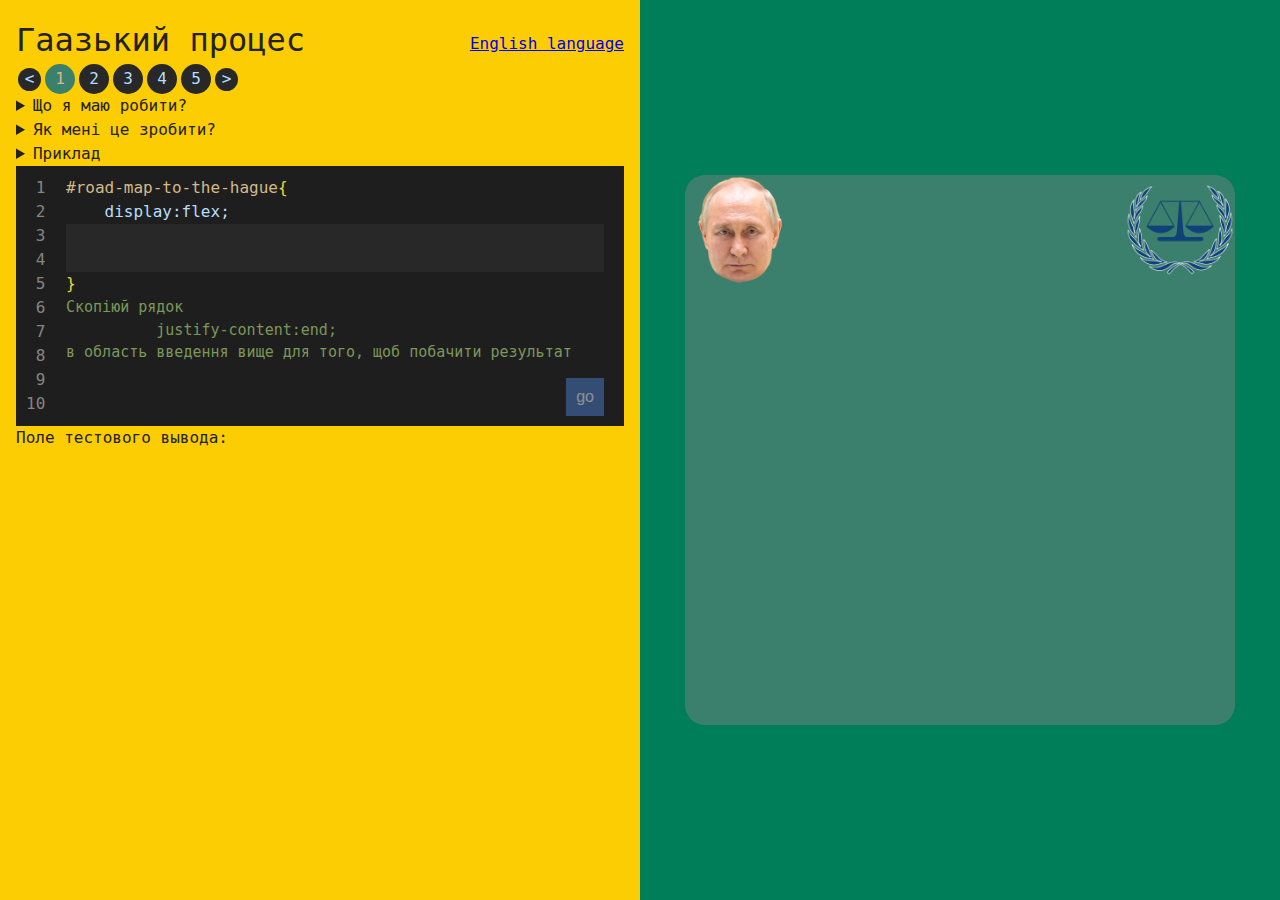
==== ukr.html @ e569c1f4 "Add files via upload" ====
<!DOCTYPE html>
<html lang="en">

<head>
  <meta charset="UTF-8">
  <meta http-equiv="X-UA-Compatible" content="IE=edge">
  <meta name="viewport" content="width=device-width, initial-scale=1.0">
  <title>Hague way</title>
  <link rel="apple-touch-icon" sizes="180x180" href="img/favicon/apple-touch-icon.png">
  <link rel="icon" type="image/png" sizes="32x32" href="img/favicon//favicon-32x32.png">
  <link rel="icon" type="image/png" sizes="16x16" href="img/favicon//favicon-16x16.png">
  <link rel="manifest" href="img/favicon//site.webmanifest">
  <link rel="mask-icon" href="img/favicon//safari-pinned-tab.svg" color="#5bbad5">
  <meta name="msapplication-TileColor" content="#9f00a7">
  <meta name="theme-color" content="#ffffff">

  <link rel="stylesheet" href="css/reset.css">
  <link rel="stylesheet" href="css/style.css">

  <script src="js/main.js" defer></script>
</head>

<body>
  <section id="sidebar">
    <div id="information">
      <h1>Гаазький процес</h1>
      <div id="pagination">
        <a href="#" id="prev-page">&lt;</a>
        <div id="page-links"></div>
        <a href="#" id="next-page">&gt;</a>
      </div>
      <a href="index.html" class="language">English language</a>
      <details id="mission-info">
        <summary>Що я маю робити?</summary>
        <p class="history-text">Настав час допомогти російському уряду знайти Гаазькі суди. Використовуючи магію веб програмування, відправте Путіна та його уряд до Гаазького суду.</p>
        <audio src="audio/mission-info-1Ukr.m4a"></audio>
      </details>

      <details id="task-info">
        <summary>Як мені це зробити?</summary>
        <p class="task-text"><span>justify-content</span> is a CSS property used to align elements along the main axis.
        <ul class="task-rules-list">
          <li><span>flex-start</span>: Elements are aligned to the start of the main axis.</li>
          <li><span>flex-end</span>: Elements are aligned to the end of the main axis.</li>
          <li><span>center</span>: Elements are aligned at the center of the main axis.</li>
          <li><span>space-between</span>: Elements are evenly distributed, with the first element at the start and the
            last element at the end.</li>
          <li><span>space-around</span>: Elements are evenly distributed, with equal space around each element.</p>
          </li>
        </ul>
      </details>

      <details id="example-info">
        <summary>Приклад</summary>
        <p class="example-text"><span>justify-content: center;</span> will send Putin to the middle of the road to the
          Hague court</p>
      </details>

    </div>
    <div id="editor">
      <div id="css">
        <div id="line-number">
          <p>1</p>
          <p>2</p>
          <p>3</p>
          <p>4</p>
          <p>5</p>
          <p>6</p>
          <p>7</p>
          <p>8</p>
          <p>9</p>
          <p>10</p>
        </div>
        <pre id="selector-start"><span class="selector-text">#road-map-to-the-hague</span><span class="parenthesis">&#123;</span>
    <span class="rules-text">display:flex;</span></pre>
        <textarea id="code"></textarea>
        <pre id="selector-end"><span class="parenthesis">&#125;</span></pre>
        <pre id="comment">Скопіюй рядок
          justify-content:end;
в область введення вище для того, щоб побачити результат</pre>
      </div>

      <button id="next">go</button>
    </div>

    <p class="test-area">Поле тестового вывода: <span id="code-output"></span></p>
    <!-- 
    <p class="test-area">Поле тестового вывода before colon: <span id="code-output-before"></span></p>
    <p class="test-area">Поле тестового вывода after colon: <span id="code-output-after"></span></p> -->
    <audio id="audio-welcome-to-haager" src="audio/WelcomeToHaagerUkr.m4a"></audio>
  </section>

  <section id="road-map-to-the-hague">
    <div id="board">
      <div class="face">
        <div class="putin"><img src="img/putin.png" alt=""></div>
      </div>
      <div class="court"><img src="img/court.png" alt=""></div>
    </div>

  </section>


</body>

</html>
---- css/style.css ----
body {
    display: flex;
    height: 100vh;
    font-family: Monaco, monospace;
    font-size: 16px;
    line-height: 1.5;
    /* color: azure; */
}

#sidebar {
    position: relative;
    background-color: #fccd02;
    min-width: 50%;
    height: 100%;
    padding: 1em;
}

#road-map-to-the-hague {
    position: relative;
    background-color: #007d59;
    min-width: 50%;
    height: 100%;
    padding: 1em;
    display: flex;
    justify-content: center;
    align-items: center;

}

#information h1{
    font-size: 32px;
}

.language{
    position: absolute;
    right: 1em;
    top: 2em;
}

.task-text span,
.task-rules-list li span,
.example-text span {
    color: #fff;
    background-color: #007d59;
}

.task-rules-list{
    font-size: 14px;
}

#editor {
    position: relative;
    width: 100%;
}

#css {
    position: relative;
    height: 260px;
    width: 100%;
    padding: 10px 20px 10px 50px;
    background-color: #1e1e1e;
}

#line-number {
    position: absolute;
    left: 0;
    top: 0;
    padding: 10px;
    text-align: right;
}

#line-number p {
    color: #858585;
}

.selector-text {
    color: #d3b988;
}

.parenthesis {
    color: #e3da3d;
}

.rules-text {
    color: #b6ddfa;
}

#code {
    width: 100%;
    height: 48px;
    padding: 4px;
    padding-left: 35px;
    background-color: #282828;
    color: #b6ddfa;
    overflow: hidden;
    resize: none;
    cursor:text;
}

#comment{
    font-size: 15px;
    color: #7b975a;
}


#next {
    position: absolute;
    bottom: 10px;
    right: 20px;
    padding: 10px;
    background-color: #497cc9;
    color: #fff
}

#editor:not(.solved)>#next {
    opacity: 0.5;
}

#board {
    position: absolute;
    max-width: 550px;
    width: 100%;
    max-height: 550px;
    height: 100%;
    background-color: #3B806C;
    border-radius: 20px;
    display: flex;
    justify-content: end;
}

.court {
    width: 20%;
    height: 20%;
    display: flex;
    justify-content: center;
    align-items: center;
    position: absolute;
    z-index: 5;
}

.face {
    position: absolute;
    width: 100%;
    height: 100%;
    z-index: 5;
    display: flex;
    justify-content: start;
}

.putin {
    width: 20%;
    height: 20%;
    display: flex;
    justify-content: center;
    align-items: center;
}

.shake {
    animation: shake 0.82s cubic-bezier(.36, .07, .19, .97) both;
}

@keyframes shake {

    10%,
    90% {
        transform: translate(-1px, 0);
    }

    20%,
    80% {
        transform: translate(2px, 0);
    }

    30%,
    50%,
    70% {
        transform: translate(-4px, 0);
    }

    40%,
    60% {
        transform: translate(4px, 0);
    }
}


#pagination {
    display: flex;
    align-items: center;
  }

  #pagination a {
    display: inline-block;
    width: 30px;
    height: 30px;
    padding: 3px;
    text-align: center;
    margin: 0 2px;
    color: #b6ddfa;
    background-color: #282828;
    border-radius: 50%;
    text-decoration: none;
  }

  #prev-page,
  #next-page{
    display: flex!important;
    justify-content: center;
    align-items: center;
    width: 23px !important;
    height: 23px !important;
  }
  
  
  #pagination a.active {
    background-color: #3B806C;
    color: #d3b988;
  }
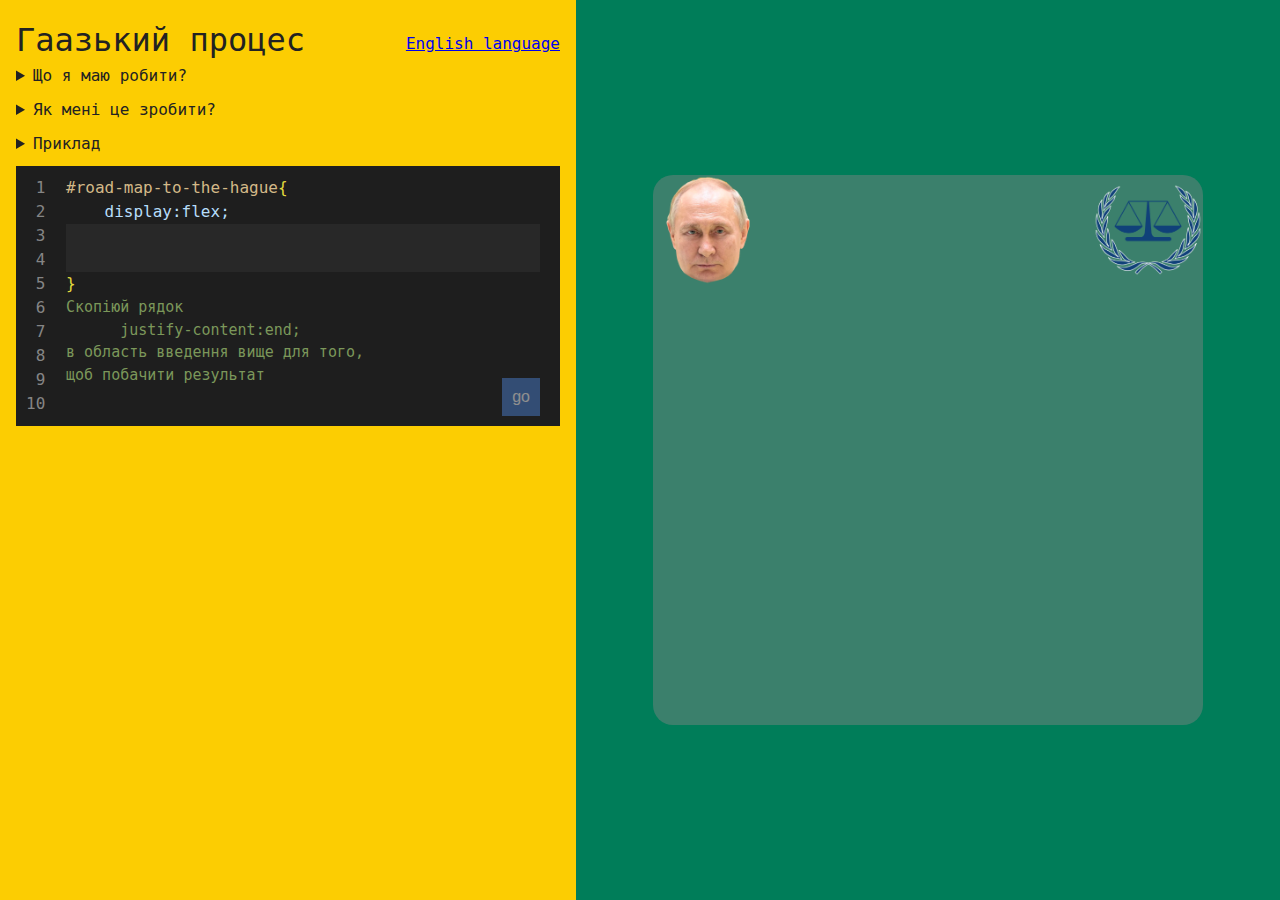
==== commit d81c4338: "Add files via upload" ====
--- a/ukr.html
+++ b/ukr.html
@@ -16,20 +16,21 @@
 
   <link rel="stylesheet" href="css/reset.css">
   <link rel="stylesheet" href="css/style.css">
+  <link rel="stylesheet" href="css/media.css">
 
   <script src="js/main.js" defer></script>
 </head>
 
 <body>
-  <section id="sidebar">
+  <section id="sidebar" >
+    <a href="index.html" class="language">English language</a>
     <div id="information">
       <h1>Гаазький процес</h1>
-      <div id="pagination">
+      <div id="pagination" style="display:none">
         <a href="#" id="prev-page">&lt;</a>
         <div id="page-links"></div>
         <a href="#" id="next-page">&gt;</a>
       </div>
-      <a href="index.html" class="language">English language</a>
       <details id="mission-info">
         <summary>Що я маю робити?</summary>
         <p class="history-text">Настав час допомогти російському уряду знайти Гаазькі суди. Використовуючи магію веб програмування, відправте Путіна та його уряд до Гаазького суду.</p>
@@ -52,8 +53,7 @@
 
       <details id="example-info">
         <summary>Приклад</summary>
-        <p class="example-text"><span>justify-content: center;</span> will send Putin to the middle of the road to the
-          Hague court</p>
+        <p class="example-text"><span>justify-content: center;</span> відправить Путіна на середину шляху до Гаакського суду</p>
       </details>
 
     </div>
@@ -76,14 +76,15 @@
         <textarea id="code"></textarea>
         <pre id="selector-end"><span class="parenthesis">&#125;</span></pre>
         <pre id="comment">Скопіюй рядок
-          justify-content:end;
-в область введення вище для того, щоб побачити результат</pre>
+      justify-content:end;
+в область введення вище для того,
+щоб побачити результат</pre>
       </div>
 
       <button id="next">go</button>
     </div>
 
-    <p class="test-area">Поле тестового вывода: <span id="code-output"></span></p>
+    <!-- <p class="test-area">Поле тестового вывода: <span id="code-output"></span></p> -->
     <!-- 
     <p class="test-area">Поле тестового вывода before colon: <span id="code-output-before"></span></p>
     <p class="test-area">Поле тестового вывода after colon: <span id="code-output-after"></span></p> -->
--- a/css/style.css
+++ b/css/style.css
@@ -10,16 +10,15 @@
 #sidebar {
     position: relative;
     background-color: #fccd02;
-    min-width: 50%;
-    height: 100%;
+    min-width: 45%;
     padding: 1em;
 }
 
 #road-map-to-the-hague {
     position: relative;
     background-color: #007d59;
-    min-width: 50%;
-    height: 100%;
+    min-width: 55%;
+    min-height: 500px;
     padding: 1em;
     display: flex;
     justify-content: center;
@@ -35,6 +34,10 @@
     position: absolute;
     right: 1em;
     top: 2em;
+}
+
+details{
+    margin-bottom: 10px;
 }
 
 .task-text span,
@@ -119,9 +122,9 @@
 #board {
     position: absolute;
     max-width: 550px;
-    width: 100%;
+    width: 90%;
     max-height: 550px;
-    height: 100%;
+    height: 90%;
     background-color: #3B806C;
     border-radius: 20px;
     display: flex;
--- a/css/media.css
+++ b/css/media.css
@@ -0,0 +1,61 @@
+@media(max-width:1100px) {
+  #board {
+    max-width: 500px;
+    max-height: 500px;
+  }
+
+}
+
+@media(max-width:990px) {
+  body {
+    flex-direction: column;
+  }
+
+  #board {
+    max-width: 450px;
+    max-height: 450px;
+  }
+
+}
+
+@media(max-width:500px) {
+
+  .language {
+    position: relative;
+    right: auto;
+    top: auto;
+    text-align: right;
+    display: block;
+  }
+
+  #road-map-to-the-hague {
+    min-height: 400px;
+  }
+
+  #board {
+    max-width: 350px;
+    max-height: 350px;
+  }
+
+}
+
+@media(max-width:400px) {
+  body {
+    font-size: 15px;
+  }
+
+  #comment {
+    font-size: 13px;
+
+  }
+
+  #road-map-to-the-hague {
+    min-height: 350px;
+  }
+
+  #board {
+    max-width: 300px;
+    max-height: 300px;
+  }
+
+}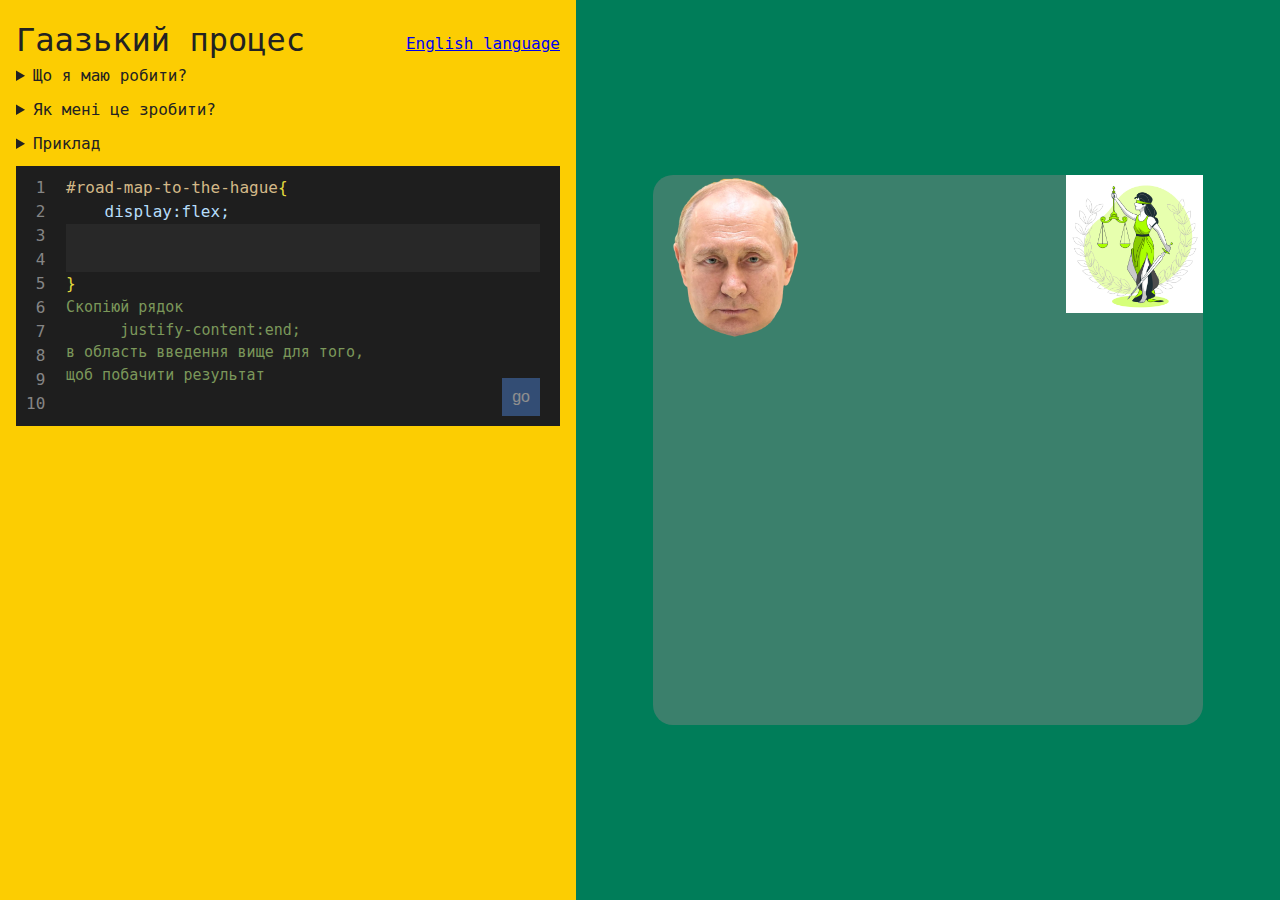
==== commit 348c05d9: "Add files via upload" ====
--- a/ukr.html
+++ b/ukr.html
@@ -39,14 +39,13 @@
 
       <details id="task-info">
         <summary>Як мені це зробити?</summary>
-        <p class="task-text"><span>justify-content</span> is a CSS property used to align elements along the main axis.
+        <p class="task-text"><span>justify-content</span> це властивість CSS, яка використовується для вирівнювання елементів уздовж головної осі
         <ul class="task-rules-list">
-          <li><span>flex-start</span>: Elements are aligned to the start of the main axis.</li>
-          <li><span>flex-end</span>: Elements are aligned to the end of the main axis.</li>
-          <li><span>center</span>: Elements are aligned at the center of the main axis.</li>
-          <li><span>space-between</span>: Elements are evenly distributed, with the first element at the start and the
-            last element at the end.</li>
-          <li><span>space-around</span>: Elements are evenly distributed, with equal space around each element.</p>
+          <li><span>flex-start</span>: елементи вирівнюються до початку головної осі.</li>
+          <li><span>flex-end</span>: елементи вирівнюються до кінця головної осі.</li>
+          <li><span>center</span>: елементи вирівнюються по центру головної осі.</li>
+          <li><span>space-between</span>: елементи розподілені рівномірно, з першим елементом на початку та останнім елементом у кінці.</li>
+          <li><span>space-around</span>: елементи рівномірно розподіляються з рівним простором навколо кожного елемента.</p>
           </li>
         </ul>
       </details>
@@ -96,7 +95,7 @@
       <div class="face">
         <div class="putin"><img src="img/putin.png" alt=""></div>
       </div>
-      <div class="court"><img src="img/court.png" alt=""></div>
+      <div class="court"><img src="img/court.jpg" alt=""></div>
     </div>
 
   </section>
--- a/css/style.css
+++ b/css/style.css
@@ -37,6 +37,10 @@
 }
 
 details{
+    margin-bottom: 10px;
+}
+
+.task-text{
     margin-bottom: 10px;
 }
 
@@ -132,13 +136,13 @@
 }
 
 .court {
-    width: 20%;
-    height: 20%;
-    display: flex;
-    justify-content: center;
-    align-items: center;
-    position: absolute;
-    z-index: 5;
+    width: 25%;
+    height: 25%;
+    display: flex;
+    justify-content: center;
+    align-items: center;
+    position: absolute;
+    z-index: 4;
 }
 
 .face {
@@ -151,8 +155,8 @@
 }
 
 .putin {
-    width: 20%;
-    height: 20%;
+    width: 30%;
+    height: 30%;
     display: flex;
     justify-content: center;
     align-items: center;
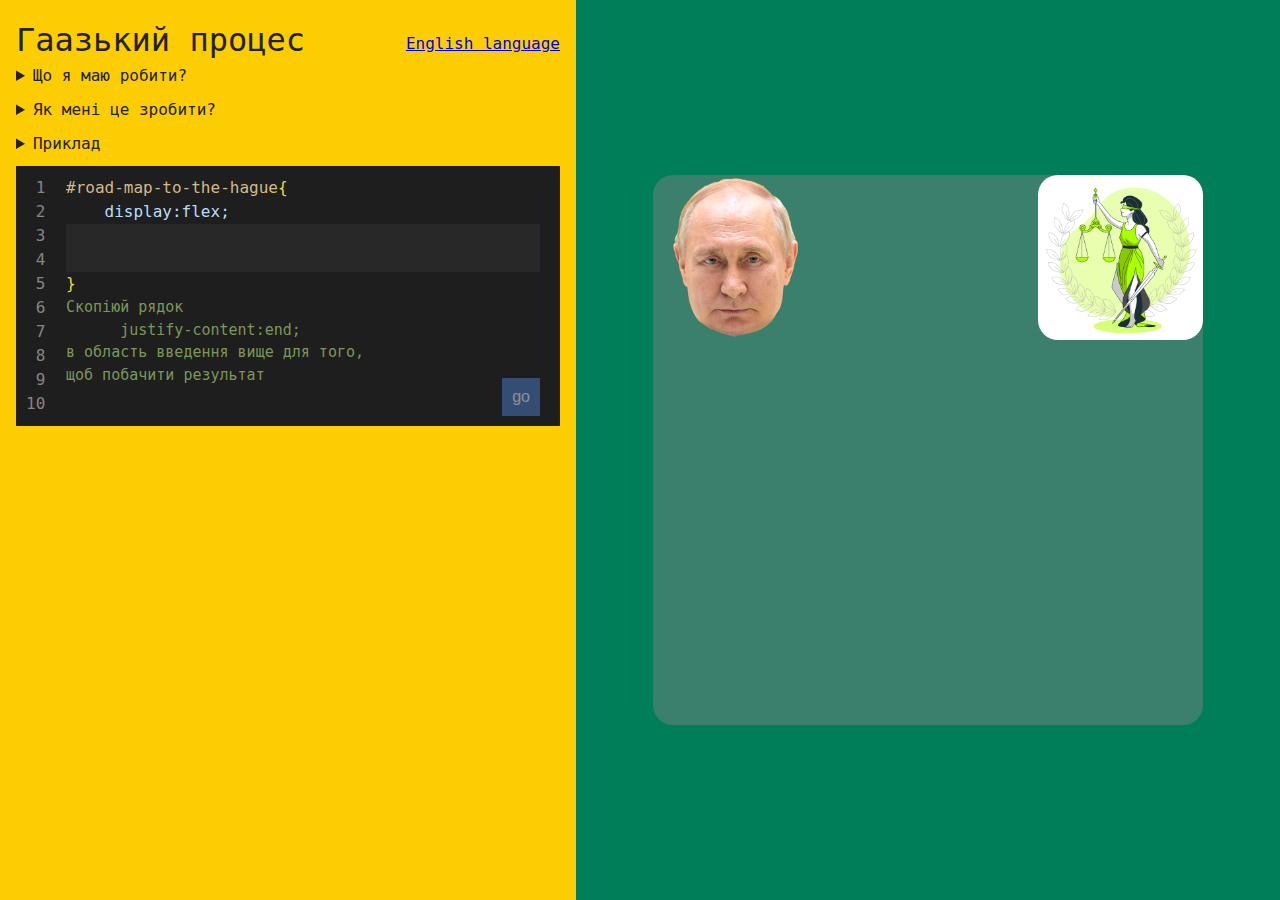
==== commit 8713f3e1: "Add files via upload" ====
--- a/ukr.html
+++ b/ukr.html
@@ -95,7 +95,7 @@
       <div class="face">
         <div class="putin"><img src="img/putin.png" alt=""></div>
       </div>
-      <div class="court"><img src="img/court.jpg" alt=""></div>
+      <div class="court"><img src="img/court.jpg" style="border-radius: 20px" alt=""></div>
     </div>
 
   </section>
--- a/css/style.css
+++ b/css/style.css
@@ -136,8 +136,8 @@
 }
 
 .court {
-    width: 25%;
-    height: 25%;
+    width: 30%;
+    height: 30%;
     display: flex;
     justify-content: center;
     align-items: center;
